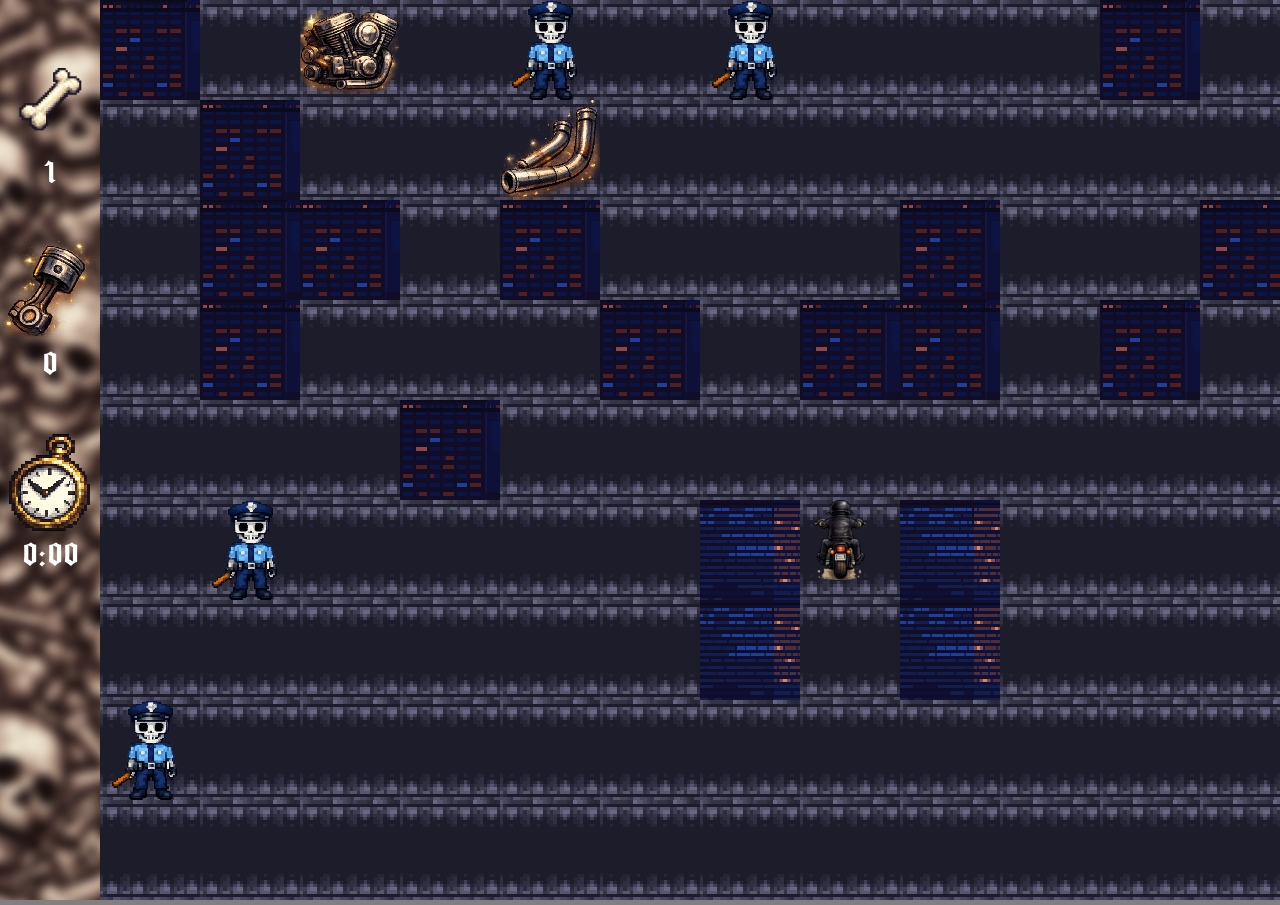
==== game.html @ 4519b50d "Feat: Primeira versão jogável Pac Rider." ====
<!DOCTYPE html>
<html lang="pt-br">
<head>
    <meta charset="UTF-8">
    <meta name="viewport" content="width=device-width, initial-scale=1.0">
    <link rel="stylesheet" href="css/estilo.css">
    <title>Pac Rider</title>
</head>
<body id="gameArea">
    <aside id="sideBar">
        <img src="assets/img/items/icon-life.png" alt="icóne de vida jogador">
        <p id="lives">1</p>
        <img src="assets/img/items/piston.png" alt="número de peças coletadas">
        <p id="collectedParts">0</p>
        <img src="assets/img/items/time.png" alt="timer">
        <p>0:00</p>
    </aside>
    <main id="game">
        <!-- <img src="assets/img/dead-riders-mc.png" alt="" style=" position: absolute; right: 800px;">
        <img src="assets/img/building1.png" alt="building"> -->
        <!-- <img id="player" src="assets/img/player-up.png" alt="" style="position: absolute; top: 400px; display: none;"> -->
        <!-- <img id="enemy1" src="assets/img/cop-down-100.png" alt="" style="position: absolute; top: 300px; right: 300px;"> -->
    </main>
    <script src="js/game/engine.js"></script>
    <script src="js/game/obstacle.js"></script>
    <script src="js/game/player.js"></script>
    <script src="js/game/item.js"></script>
    <script src="js/game/enemy.js"></script>
</body>
</html>
---- css/estilo.css ----
@import url('https://fonts.googleapis.com/css2?family=New+Rocker&display=swap');

* {
    margin: 0;
    padding: 0;
    box-sizing: border-box;
}

body {
    display: flex;
    justify-content: center;
    align-items: center;
    flex-direction: column;
    background-color: darkgrey;
    min-height: 100vh;
    font-family: "New Rocker", system-ui;
}


#homeScreen {
    width: 100%;
    height: 100vh;
    background-size: cover;
    background-position: center;
    display: flex;
    justify-content: center;
    align-items: center;
    position: relative;
}

.wallpaperMenu {
    position: absolute;
    width: 100%;
    height: 100%;
}

.logoBtn {
    position: absolute;
    background: none;
    border: none;
    cursor: pointer;
    width: auto;
    height: auto;
    transition: 0.5s;
}

.logoBtn:hover {
    transform: scale(1.05);
}

.moved {
    width: 200px;
    height: 200px;
    display: flex;
    top: 16px;
    left: 16px;
}

.textStart {
    position: absolute;
    bottom: 20%;
    font-size: 50px;
    color: white;
    -webkit-text-stroke: 1px black;
}

.logoBtn img {
    width: 800px;
    max-width: 1000px;
    height: auto;
}

button {
    font-family: "New Rocker", system-ui;
}

#login {
    position: absolute;
    width: 100%;
    height: 100vh;
    display: flex;
    justify-content: center;
    align-items: center;
    display: none;
}

.loginBox{
    background: #4f4f4f;
    background: linear-gradient(1deg,rgba(79, 79, 79, 1) 0%, rgba(189, 179, 179, 1) 100%);
    border-radius: 10px;
    padding: 40px;
    width: 400px;
    border-radius: 10px;
    text-align: center;
    box-shadow: 8px 10px rgba(0, 0, 0, 0.5);
}

.loginBox img {
    width: 200px;
}

.loginBox h2 {
    color: orange;
    font-size: 40px;
    margin-bottom: 24px;
    -webkit-text-stroke: 1px black;
}

.loginBox input {
    width: 100%;
    padding: 16px;
    margin: 8px 0;
    background: #111;
    border-radius: 8px;
    color: orange;
    font-size: 16px;
    border: none;
}

#message {
    color: orange;
    font-size: 24px;
    -webkit-text-stroke: 1px black;
}

.btn{
    width: 100%;
    padding: 16px;
    margin-top: 8px;
    background: black;
    color: #dadada;
    border: none;
    cursor: pointer;
    transition: 0.2s;
    border-radius: 8px;
}

.btn:hover {
    background: orange;
    color: #4f4f4f;
    transform: scale(1.05);
}

.icon {
    width: 50px;
}

#playGame {
    width: 800px;
    height: auto;
    position: absolute;
    display: flex;
    display: none;
}

.play {
    width: 400px;
    height: 400px;
    margin: 8px;
    border-radius: 10px;
    display: flex;
    flex-direction: column;
    align-items: center;
    justify-content: center;
    gap: 16px;
    background: linear-gradient(1deg,rgba(79, 79, 79, 1) 0%, rgba(189, 179, 179, 1) 100%);
    box-shadow: 8px 10px rgba(0, 0, 0, 0.5);
}

.play .icon {
    width: 100px;
    margin: 8px;

}

.play p {
    font-size: 48px;
}

.play button {
    background: orange;
    border: none;
    border-radius: 5px;
    width: 100px;
    height: 50px;
    cursor: pointer;
    box-shadow: 2px 2px rgba(0, 0, 0, 0.5);
}

.play button:hover {
    background: #4f4f4f;
    color: orange;
    box-shadow: 2px 2px rgb(247, 160, 0, 0.5);
}

.play button a {
    text-decoration: none;
    color: #4f4f4f;
}

.play button a:hover {
    color: orange;
}

.rankingPlayers {
    width: 400px;
    height: 400px;
    margin: 8px;
    border-radius: 10px;
    display: flex;
    flex-direction: column;
    padding: 8px;
    background: linear-gradient(1deg,rgba(79, 79, 79, 1) 0%, rgba(189, 179, 179, 1) 100%);
    box-shadow: 8px 10px rgba(0, 0, 0, 0.5);
}

.rankingPlayers h2 {
    font-size: 40px;
    align-self: center;
}

#recordPlayer {
    display: flex;
    align-items: center;
    gap: 8px;
    margin-top: 24px;
    border-radius: 10px;
    background: linear-gradient(93deg,rgba(255, 165, 1, 1) 0%, rgba(159, 150, 150, 1) 100%);
}

#recordPlayer img {
    width: 80px;
}

.info {
    display: flex;
    gap: 8px;
    font-size: 24px;
}

.nick {
    color: #4f4f4f;
}

#gameArea {
    display: flex;
    flex-direction: row;
    background: gray;
    background-image: url(../assets/img/Paisagem\ urbana\ dos\ anos\ 80.png);
    background-size: cover;
    background-position: center;   
    background-repeat: no-repeat;  
    height: 100vh;                 
    margin: 0;
}

#game {
    width: 1600px;
    height: 900px;
    background: red;
    background-image: url(../assets/img/street2.png);
    display: flex;
    flex-wrap: wrap;
    position: relative;
}

#sideBar {
    width: 100px;
    height: 900px;
    background-image: url(../assets/img/Pilha\ de\ ossos\ humanos\ detalhada.png);
}

#sideBar img {
    width: 100px;
    margin-top: 50px;
}

#sideBar p {
    text-align: center;
    font-size: 30px;
    color: white;
}
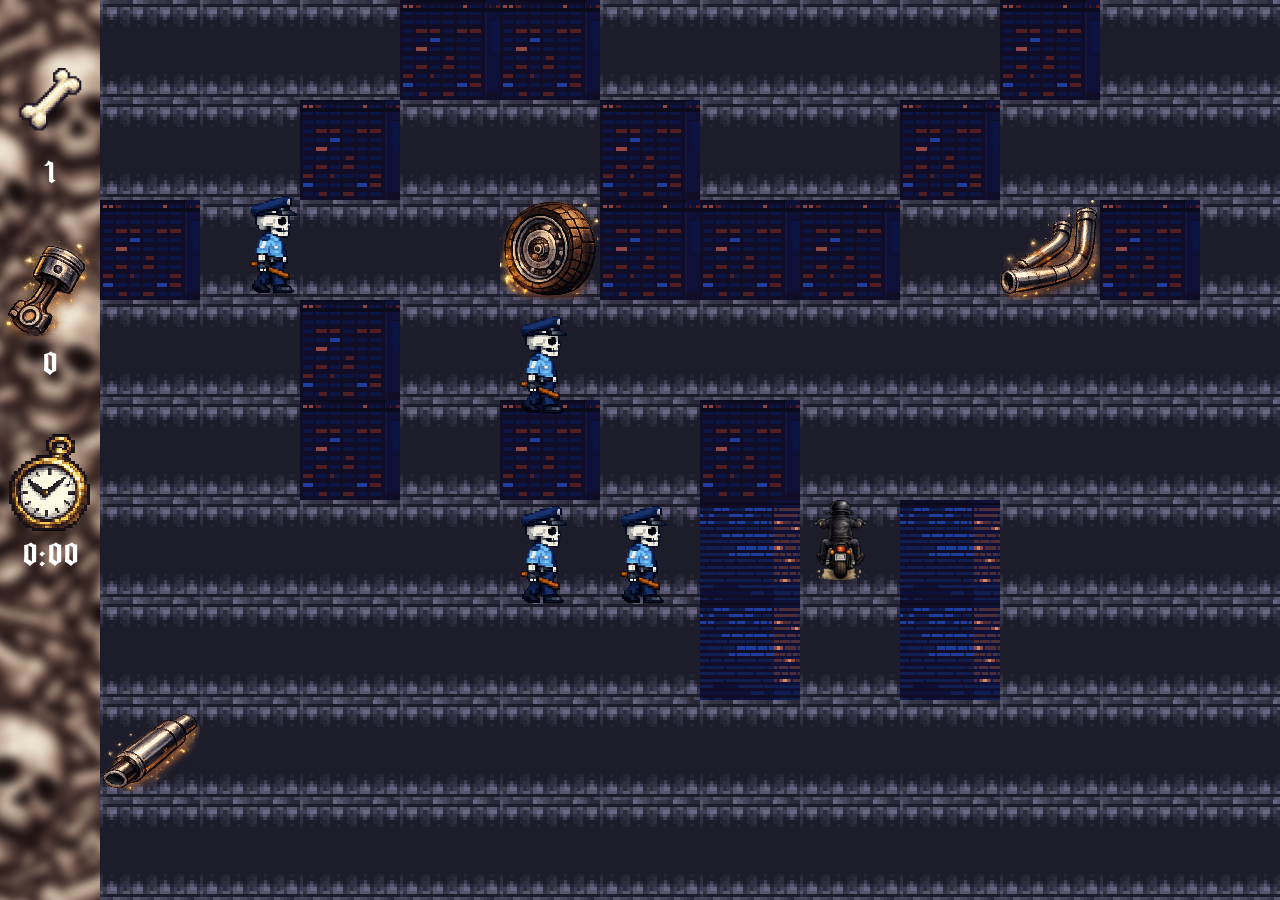
==== commit 22a8f888: "Feat: Melhoria movimentação dos inimigos e motoclube funcionando." ====
--- a/game.html
+++ b/game.html
@@ -16,10 +16,6 @@
         <p>0:00</p>
     </aside>
     <main id="game">
-        <!-- <img src="assets/img/dead-riders-mc.png" alt="" style=" position: absolute; right: 800px;">
-        <img src="assets/img/building1.png" alt="building"> -->
-        <!-- <img id="player" src="assets/img/player-up.png" alt="" style="position: absolute; top: 400px; display: none;"> -->
-        <!-- <img id="enemy1" src="assets/img/cop-down-100.png" alt="" style="position: absolute; top: 300px; right: 300px;"> -->
     </main>
     <script src="js/game/engine.js"></script>
     <script src="js/game/obstacle.js"></script>
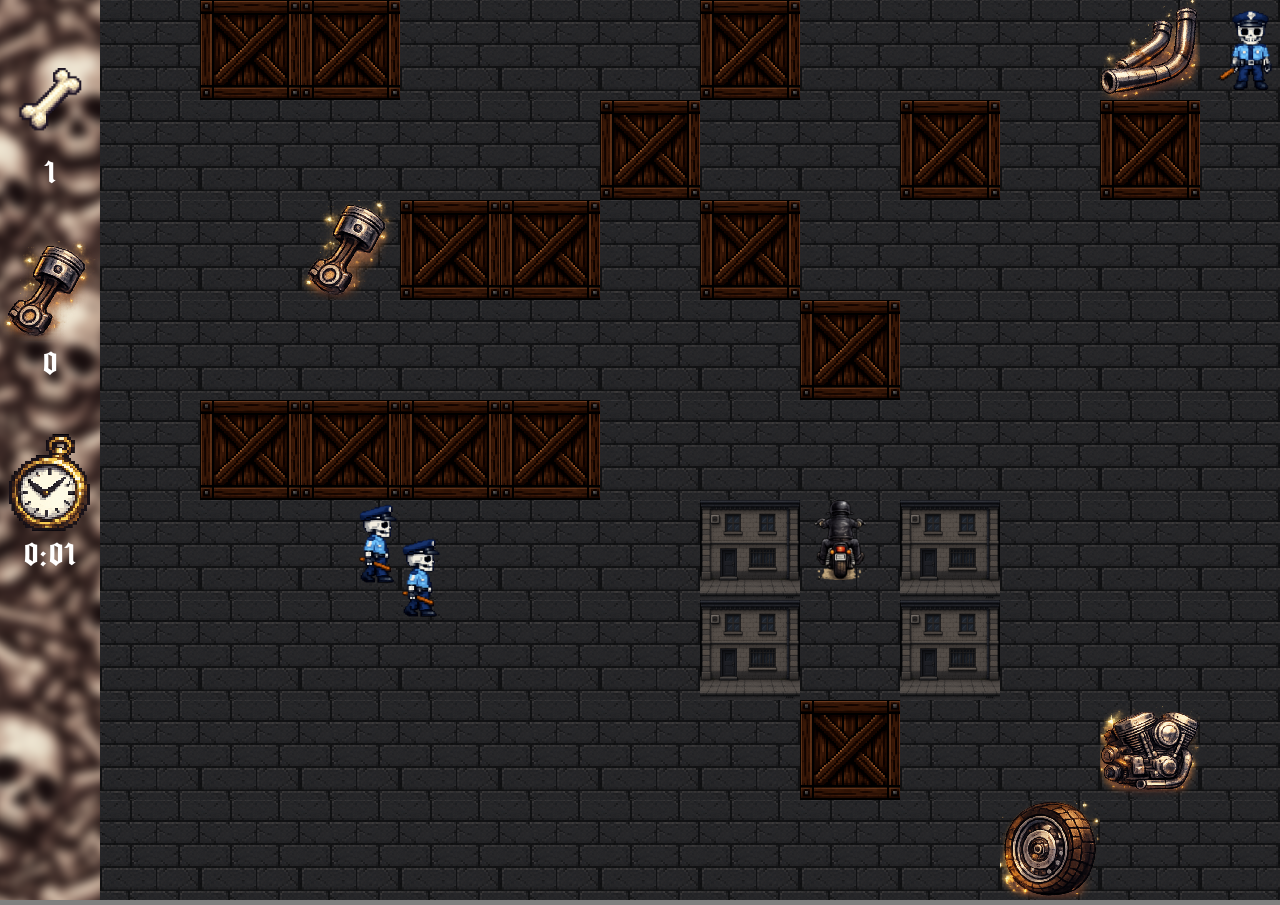
==== commit a057789a: "Feat: Timer e tela de game over e conclusão da fase." ====
--- a/game.html
+++ b/game.html
@@ -13,9 +13,21 @@
         <img src="assets/img/items/piston.png" alt="número de peças coletadas">
         <p id="collectedParts">0</p>
         <img src="assets/img/items/time.png" alt="timer">
-        <p>0:00</p>
+        <p id="timer">0:00</p>
     </aside>
     <main id="game">
+        <div id="victoryScreen" class="victory">
+            <div class="victoryBox">
+                <h2>BOM TRABALHO!</h2>
+                <p>Você recuperou as peças do MC.</p>
+                <div class="info" style="justify-content: center; margin: 20px 0;">
+                    <p>Tempo da run: <span id="finalTimeDisplay" style="color: orange;"> 00:00</span></p>
+                </div>
+
+                <button class="btn" onclick="retryGame()">Tentar novamente</button>
+                <button class="btn" onclick="goToMenu()">Menu Principal </button>
+            </div>
+        </div>
     </main>
     <script src="js/game/engine.js"></script>
     <script src="js/game/obstacle.js"></script>
--- a/css/estilo.css
+++ b/css/estilo.css
@@ -258,7 +258,7 @@
     width: 1600px;
     height: 900px;
     background: red;
-    background-image: url(../assets/img/street2.png);
+    background-image: url(../assets/img/ground.png);
     display: flex;
     flex-wrap: wrap;
     position: relative;
@@ -279,4 +279,32 @@
     text-align: center;
     font-size: 30px;
     color: white;
+}
+
+.victory {
+    display: none;
+    position: absolute;
+    top: 0;
+    left: 0;
+    width: 100%;
+    height: 100%;
+    background: rgba(0, 0, 0, 0.85);
+    z-index: 1000;
+    justify-content: center;
+    align-items: center;
+}
+
+.victory h2 {
+    color: orange;
+    -webkit-text-stroke: 1px black;
+    font-size: 40px;
+}
+
+.victory p {
+    color: white;
+    text-align: center;
+}
+
+.victory button {
+    background-color: #4f4f4f;
 }
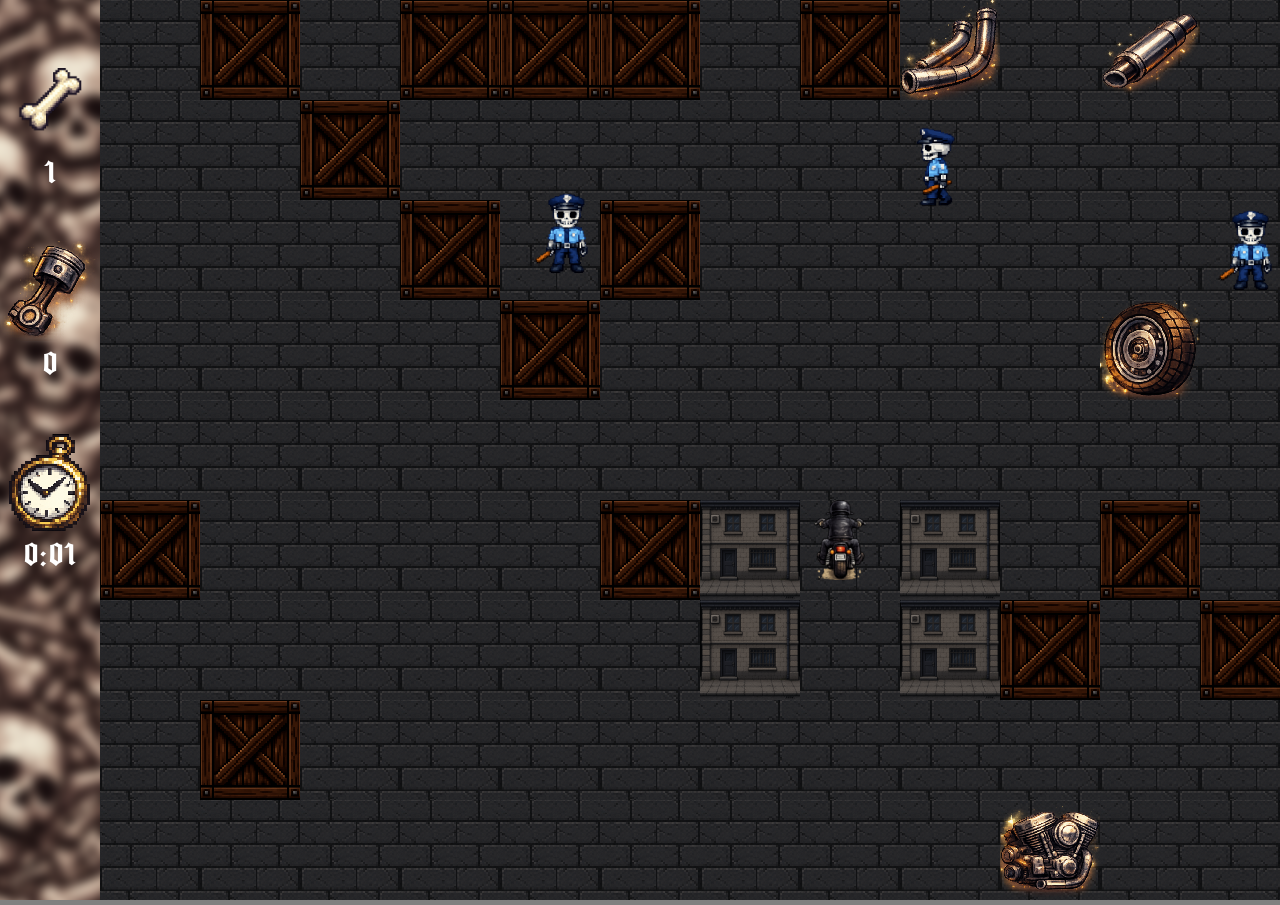
==== commit 8bd4d5b7: "Feat: Versão 1.0 game completo" ====
--- a/game.html
+++ b/game.html
@@ -16,18 +16,31 @@
         <p id="timer">0:00</p>
     </aside>
     <main id="game">
+
         <div id="victoryScreen" class="victory">
             <div class="victoryBox">
                 <h2>BOM TRABALHO!</h2>
                 <p>Você recuperou as peças do MC.</p>
-                <div class="info" style="justify-content: center; margin: 20px 0;">
-                    <p>Tempo da run: <span id="finalTimeDisplay" style="color: orange;"> 00:00</span></p>
+                <div class="timeDisplay">
+                    ⏱ <span id="finalTimeDisplay">00:00</span>
                 </div>
-
-                <button class="btn" onclick="retryGame()">Tentar novamente</button>
-                <button class="btn" onclick="goToMenu()">Menu Principal </button>
+                <button class="btn btnPrimary" onclick="retryGame()">Tentar novamente</button>
+                <button class="btn btnSecondary" onclick="goToMenu()">Menu Principal</button>
             </div>
         </div>
+
+        <div id="defeatScreen" class="defeat">
+            <div class="defeatBox">
+                <h2>GAME OVER</h2>
+                <p>Você foi pego. Tente de novo!</p>
+                <div class="timeDisplay">
+                    ⏱ <span id="defeatTimeDisplay">00:00</span>
+                </div>
+                <button class="btn btnPrimary" onclick="retryGame()">Tentar novamente</button>
+                <button class="btn btnSecondary" onclick="goToMenu()">Menu Principal</button>
+            </div>
+        </div>
+
     </main>
     <script src="js/game/engine.js"></script>
     <script src="js/game/obstacle.js"></script>
--- a/css/estilo.css
+++ b/css/estilo.css
@@ -78,67 +78,193 @@
     position: absolute;
     width: 100%;
     height: 100vh;
-    display: flex;
+    display: none;
     justify-content: center;
     align-items: center;
-    display: none;
-}
-
-.loginBox{
-    background: #4f4f4f;
-    background: linear-gradient(1deg,rgba(79, 79, 79, 1) 0%, rgba(189, 179, 179, 1) 100%);
+    background: rgba(0, 0, 0, 0.55);
+    backdrop-filter: blur(4px);
+    animation: fadeIn 0.4s ease;
+}
+
+@keyframes fadeIn {
+    from { opacity: 0; transform: translateY(12px); }
+    to   { opacity: 1; transform: translateY(0); }
+}
+
+.loginBox {
+    background: linear-gradient(160deg, #2a2a2a 0%, #1a1a1a 100%);
+    border-radius: 16px;
+    padding: 40px 36px;
+    width: 400px;
+    box-shadow: 0 8px 48px rgba(0, 0, 0, 0.6);
+    animation: slideUp 0.4s cubic-bezier(0.16, 1, 0.3, 1);
+}
+
+@keyframes slideUp {
+    from { opacity: 0; transform: translateY(24px); }
+    to   { opacity: 1; transform: translateY(0); }
+}
+
+.loginHeader {
+    text-align: center;
+    margin-bottom: 28px;
+}
+
+.loginLogo {
+    width: 160px;
+    height: auto;
+    margin-bottom: 8px;
+    filter: drop-shadow(0 0 12px rgba(255,165,0,0.3));
+}
+
+.loginSubtitle {
+    color: rgba(255, 255, 255, 0.35);
+    font-size: 14px;
+    letter-spacing: 0.5px;
+}
+
+.tabRow {
+    display: flex;
+    gap: 6px;
+    margin-bottom: 24px;
+    background: rgba(0, 0, 0, 0.4);
+    padding: 4px;
     border-radius: 10px;
-    padding: 40px;
-    width: 400px;
-    border-radius: 10px;
-    text-align: center;
-    box-shadow: 8px 10px rgba(0, 0, 0, 0.5);
-}
-
-.loginBox img {
-    width: 200px;
-}
-
-.loginBox h2 {
-    color: orange;
-    font-size: 40px;
-    margin-bottom: 24px;
-    -webkit-text-stroke: 1px black;
-}
-
-.loginBox input {
-    width: 100%;
-    padding: 16px;
-    margin: 8px 0;
-    background: #111;
+    border: 0.5px solid rgba(255,255,255,0.06);
+}
+
+.tabBtn {
+    flex: 1;
+    padding: 10px;
+    border: none;
+    background: transparent;
+    color: rgba(255, 255, 255, 0.4);
+    font-family: "New Rocker", system-ui;
+    font-size: 16px;
     border-radius: 8px;
-    color: orange;
+    cursor: pointer;
+    transition: all 0.25s;
+}
+
+.tabBtn.active {
+    background: orange;
+    color: #1a1a1a;
+    box-shadow: 0 2px 12px rgba(255,165,0,0.3);
+}
+
+.tabBtn:not(.active):hover {
+    color: rgba(255, 255, 255, 0.7);
+    background: rgba(255,165,0,0.08);
+}
+
+.inputField {
+    position: relative;
+    margin-bottom: 12px;
+}
+
+.inputIcon {
+    position: absolute;
+    left: 12px;
+    top: 50%;
+    transform: translateY(-50%);
+    font-size: 15px;
+    opacity: 0.5;
+    pointer-events: none;
+}
+
+.inputField input {
+    width: 100%;
+    padding: 13px 13px 13px 40px;
+    background: rgba(0, 0, 0, 0.4);
+    border: 0.5px solid rgba(255, 255, 255, 0.1);
+    border-radius: 8px;
+    color: orange;
+    font-family: "New Rocker", system-ui;
     font-size: 16px;
+    outline: none;
+    transition: border-color 0.2s, box-shadow 0.2s;
+}
+
+.inputField input:focus {
+    border-color: rgba(255, 255, 255, 0.25);
+    box-shadow: 0 0 0 3px rgba(255,255,255,0.04);
+}
+
+.inputField input::placeholder {
+    color: rgba(255, 255, 255, 0.2);
+}
+
+.divider {
+    display: flex;
+    align-items: center;
+    gap: 10px;
+    margin: 18px 0;
+}
+
+.divider hr {
+    flex: 1;
     border: none;
+    border-top: 0.5px solid rgba(255, 255, 255, 0.1);
+}
+
+.divider span {
+    color: rgba(255, 255, 255, 0.25);
+    font-size: 13px;
+}
+
+.btn {
+    width: 100%;
+    padding: 14px;
+    margin-top: 6px;
+    border: none;
+    border-radius: 8px;
+    font-family: "New Rocker", system-ui;
+    font-size: 18px;
+    cursor: pointer;
+    transition: all 0.2s;
+}
+
+.btnLogin,
+.btnRegister {
+    background: orange;
+    color: #1a1a1a;
+    box-shadow: 0 4px 16px rgba(255,165,0,0.25);
+}
+
+.btnLogin:hover,
+.btnRegister:hover {
+    background: #e69500;
+    transform: translateY(-1px);
+    box-shadow: 0 6px 20px rgba(255,165,0,0.35);
+}
+
+.btnLogin:active,
+.btnRegister:active {
+    transform: scale(0.98);
+}
+
+.btnGuest {
+    background: transparent;
+    color: rgba(255, 255, 255, 0.45);
+    border: 0.5px solid rgba(255, 255, 255, 0.12);
+    font-size: 16px;
+    margin-top: 0;
+}
+
+.btnGuest:hover {
+    border-color: rgba(255, 165, 0, 0.4);
+    color: rgba(255, 255, 255, 0.8);
+    background: rgba(255,165,0,0.06);
 }
 
 #message {
     color: orange;
-    font-size: 24px;
-    -webkit-text-stroke: 1px black;
-}
-
-.btn{
-    width: 100%;
-    padding: 16px;
-    margin-top: 8px;
-    background: black;
-    color: #dadada;
-    border: none;
-    cursor: pointer;
-    transition: 0.2s;
-    border-radius: 8px;
-}
-
-.btn:hover {
-    background: orange;
-    color: #4f4f4f;
-    transform: scale(1.05);
+    font-size: 18px;
+    text-align: center;
+    margin-top: 14px;
+    min-height: 22px;
+    -webkit-text-stroke: 0.5px rgba(0,0,0,0.4);
+    animation: fadeIn 0.3s ease;
 }
 
 .icon {
@@ -146,90 +272,149 @@
 }
 
 #playGame {
-    width: 800px;
-    height: auto;
-    position: absolute;
-    display: flex;
+    position: absolute;
+    width: 100%;
+    height: 100vh;
     display: none;
+    justify-content: center;
+    align-items: center;
+    gap: 20px;
+    background: rgba(0, 0, 0, 0.55);
+    backdrop-filter: blur(4px);
+    animation: fadeIn 0.4s ease;
 }
 
 .play {
-    width: 400px;
-    height: 400px;
-    margin: 8px;
+    background: linear-gradient(160deg, #2a2a2a 0%, #1a1a1a 100%);
+    border-radius: 16px;
+    padding: 40px 36px;
+    width: 340px;
+    display: flex;
+    flex-direction: column;
+    align-items: center;
+    gap: 16px;
+    box-shadow: 0 8px 48px rgba(0, 0, 0, 0.6);
+    animation: slideUp 0.4s cubic-bezier(0.16, 1, 0.3, 1);
+}
+
+.play .icon {
+    width: 90px;
+    height: 90px;
+    border-radius: 50%;
+    object-fit: cover;
+    border: 2px solid rgba(255,255,255,0.1);
+    padding: 6px;
+    background: rgba(255,255,255,0.04);
+}
+
+.play .playerName {
+    color: orange;
+    font-size: 28px;
+    -webkit-text-stroke: 0.5px rgba(0,0,0,0.4);
+}
+
+.play .playSubtitle {
+    color: rgba(255,255,255,0.3);
+    font-size: 13px;
+    letter-spacing: 0.5px;
+}
+
+.btnPlay {
+    width: 100%;
+    padding: 14px;
+    margin-top: 8px;
+    background: orange;
+    color: #1a1a1a;
+    border: none;
+    border-radius: 8px;
+    font-family: "New Rocker", system-ui;
+    font-size: 22px;
+    cursor: pointer;
+    box-shadow: 0 4px 16px rgba(255,165,0,0.3);
+    transition: all 0.2s;
+    text-decoration: none;
+    display: block;
+    text-align: center;
+}
+
+.btnPlay:hover {
+    background: #e69500;
+    transform: translateY(-1px);
+    box-shadow: 0 6px 20px rgba(255,165,0,0.4);
+}
+
+.btnPlay:active {
+    transform: scale(0.98);
+}
+
+.rankingPlayers {
+    background: linear-gradient(160deg, #2a2a2a 0%, #1a1a1a 100%);
+    border-radius: 16px;
+    padding: 32px 28px;
+    width: 340px;
+    display: flex;
+    flex-direction: column;
+    gap: 14px;
+    box-shadow: 0 8px 48px rgba(0, 0, 0, 0.6);
+    animation: slideUp 0.4s cubic-bezier(0.16, 1, 0.3, 1);
+}
+
+.rankingPlayers h2 {
+    color: orange;
+    font-size: 26px;
+    text-align: center;
+    -webkit-text-stroke: 0.5px rgba(0,0,0,0.4);
+    margin-bottom: 4px;
+}
+
+.rankingEmpty {
+    color: rgba(255,255,255,0.25);
+    font-size: 14px;
+    text-align: center;
+    padding: 20px 0;
+}
+
+.rankingRow {
+    display: flex;
+    align-items: center;
+    gap: 12px;
+    background: rgba(0,0,0,0.3);
+    border: 0.5px solid rgba(255,255,255,0.07);
     border-radius: 10px;
-    display: flex;
-    flex-direction: column;
-    align-items: center;
-    justify-content: center;
-    gap: 16px;
-    background: linear-gradient(1deg,rgba(79, 79, 79, 1) 0%, rgba(189, 179, 179, 1) 100%);
-    box-shadow: 8px 10px rgba(0, 0, 0, 0.5);
-}
-
-.play .icon {
-    width: 100px;
-    margin: 8px;
-
-}
-
-.play p {
-    font-size: 48px;
-}
-
-.play button {
-    background: orange;
-    border: none;
-    border-radius: 5px;
-    width: 100px;
-    height: 50px;
-    cursor: pointer;
-    box-shadow: 2px 2px rgba(0, 0, 0, 0.5);
-}
-
-.play button:hover {
-    background: #4f4f4f;
-    color: orange;
-    box-shadow: 2px 2px rgb(247, 160, 0, 0.5);
-}
-
-.play button a {
-    text-decoration: none;
-    color: #4f4f4f;
-}
-
-.play button a:hover {
-    color: orange;
-}
-
-.rankingPlayers {
-    width: 400px;
-    height: 400px;
-    margin: 8px;
-    border-radius: 10px;
-    display: flex;
-    flex-direction: column;
-    padding: 8px;
-    background: linear-gradient(1deg,rgba(79, 79, 79, 1) 0%, rgba(189, 179, 179, 1) 100%);
-    box-shadow: 8px 10px rgba(0, 0, 0, 0.5);
-}
-
-.rankingPlayers h2 {
-    font-size: 40px;
-    align-self: center;
-}
-
-#recordPlayer {
-    display: flex;
-    align-items: center;
-    gap: 8px;
-    margin-top: 24px;
-    border-radius: 10px;
-    background: linear-gradient(93deg,rgba(255, 165, 1, 1) 0%, rgba(159, 150, 150, 1) 100%);
-}
-
-#recordPlayer img {
-    width: 80px;
+    padding: 10px 14px;
+    transition: background 0.2s;
+}
+
+.rankingRow:hover {
+    background: rgba(255,255,255,0.04);
+}
+
+.rankingRow.first {
+    border-color: rgba(255,255,255,0.12);
+    background: rgba(255,165,0,0.06);
+}
+
+.rankingMedalImg {
+    width: 32px;
+    height: 32px;
+    object-fit: contain;
+    min-width: 32px;
+}
+
+.rankingRow.first .rankingPos {
+    color: orange;
+}
+
+.rankingNick {
+    flex: 1;
+    color: rgba(255,255,255,0.8);
+    font-size: 18px;
+}
+
+.rankingTime {
+    color: orange;
+    font-size: 16px;
+    -webkit-text-stroke: 0.3px rgba(0,0,0,0.3);
 }
 
 .info {
@@ -281,30 +466,104 @@
     color: white;
 }
 
-.victory {
+.victory,
+#defeatScreen {
     display: none;
     position: absolute;
     top: 0;
     left: 0;
     width: 100%;
     height: 100%;
-    background: rgba(0, 0, 0, 0.85);
+    background: rgba(0, 0, 0, 0.82);
+    backdrop-filter: blur(3px);
     z-index: 1000;
     justify-content: center;
     align-items: center;
-}
-
-.victory h2 {
-    color: orange;
-    -webkit-text-stroke: 1px black;
-    font-size: 40px;
-}
-
-.victory p {
-    color: white;
-    text-align: center;
-}
-
-.victory button {
-    background-color: #4f4f4f;
+    animation: fadeIn 0.4s ease;
+}
+
+.victoryBox,
+.defeatBox {
+    background: linear-gradient(160deg, #2a2a2a 0%, #1a1a1a 100%);
+    border-radius: 16px;
+    padding: 48px 44px;
+    width: 400px;
+    display: flex;
+    flex-direction: column;
+    align-items: center;
+    gap: 12px;
+    box-shadow: 0 8px 48px rgba(0, 0, 0, 0.7);
+    animation: slideUp 0.4s cubic-bezier(0.16, 1, 0.3, 1);
+    text-align: center;
+}
+
+.victoryBox h2 {
+    color: orange;
+    font-size: 38px;
+    -webkit-text-stroke: 0.5px rgba(0,0,0,0.5);
+    margin-bottom: 4px;
+}
+
+.defeatBox h2 {
+    color: #e03030;
+    font-size: 38px;
+    -webkit-text-stroke: 0.5px rgba(0,0,0,0.5);
+    margin-bottom: 4px;
+}
+
+.victoryBox p,
+.defeatBox p {
+    color: rgba(255,255,255,0.55);
+    font-size: 16px;
+    line-height: 1.5;
+}
+
+.victoryBox .timeDisplay,
+.defeatBox .timeDisplay {
+    background: rgba(0,0,0,0.35);
+    border-radius: 10px;
+    padding: 12px 24px;
+    margin: 8px 0;
+    font-size: 28px;
+    color: orange;
+    -webkit-text-stroke: 0.3px rgba(0,0,0,0.3);
+    width: 100%;
+}
+
+.victoryBox .btn,
+.defeatBox .btn {
+    width: 100%;
+    padding: 13px;
+    margin-top: 6px;
+    border: none;
+    border-radius: 8px;
+    font-family: "New Rocker", system-ui;
+    font-size: 18px;
+    cursor: pointer;
+    transition: all 0.2s;
+}
+
+.victoryBox .btnPrimary,
+.defeatBox .btnPrimary {
+    background: orange;
+    color: #1a1a1a;
+    box-shadow: 0 4px 16px rgba(255,165,0,0.25);
+}
+
+.victoryBox .btnPrimary:hover,
+.defeatBox .btnPrimary:hover {
+    background: #e69500;
+    transform: translateY(-1px);
+}
+
+.victoryBox .btnSecondary,
+.defeatBox .btnSecondary {
+    background: rgba(255,255,255,0.06);
+    color: rgba(255,255,255,0.5);
+}
+
+.victoryBox .btnSecondary:hover,
+.defeatBox .btnSecondary:hover {
+    background: rgba(255,255,255,0.1);
+    color: rgba(255,255,255,0.8);
 }
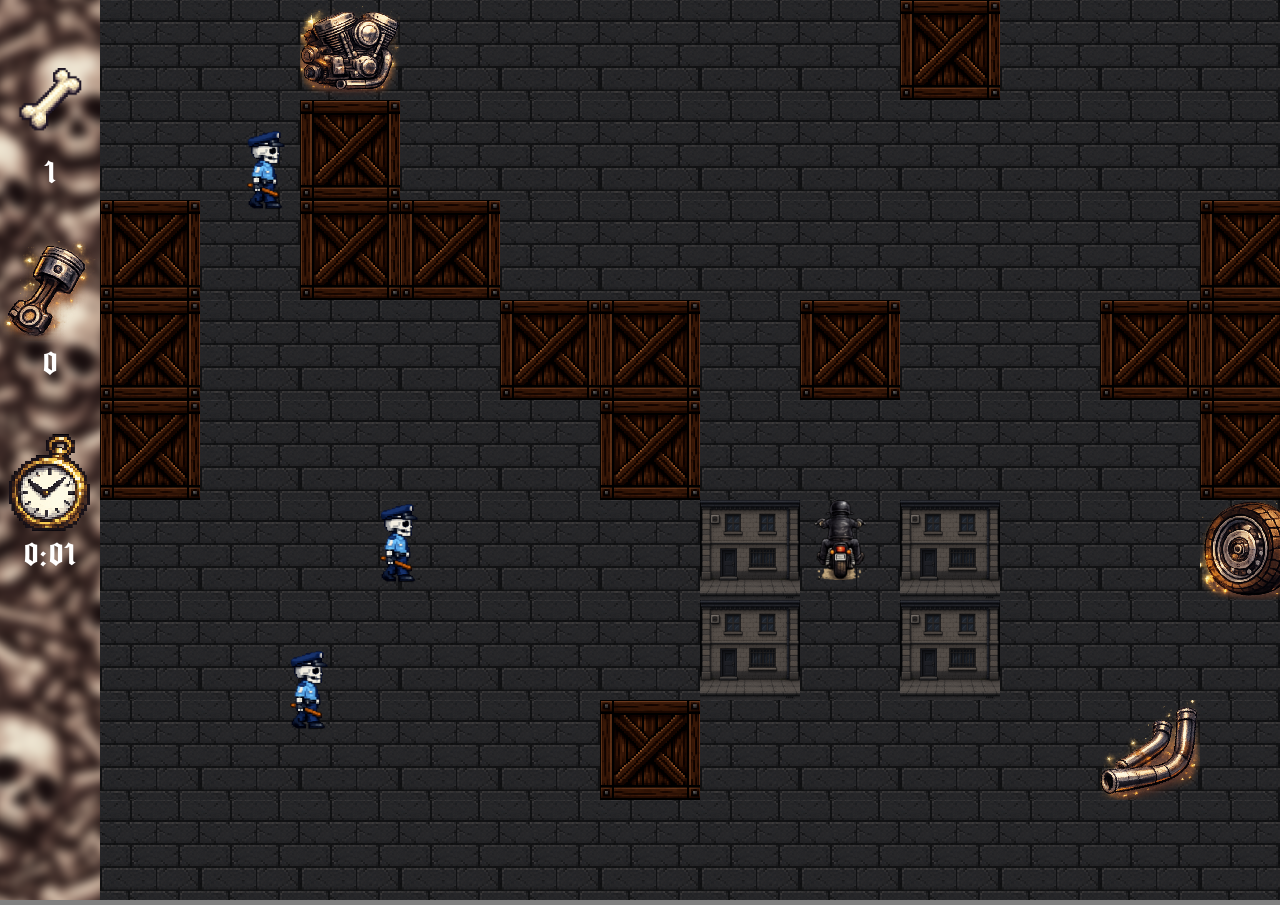
==== commit 731f7a38: "Update game.html" ====
--- a/game.html
+++ b/game.html
@@ -32,7 +32,7 @@
         <div id="defeatScreen" class="defeat">
             <div class="defeatBox">
                 <h2>GAME OVER</h2>
-                <p>Você foi pego. Tente de novo!</p>
+                <p>Os policiais te pegaram e quebraram sua moto!</p>
                 <div class="timeDisplay">
                     ⏱ <span id="defeatTimeDisplay">00:00</span>
                 </div>
@@ -48,4 +48,4 @@
     <script src="js/game/item.js"></script>
     <script src="js/game/enemy.js"></script>
 </body>
-</html>+</html>
